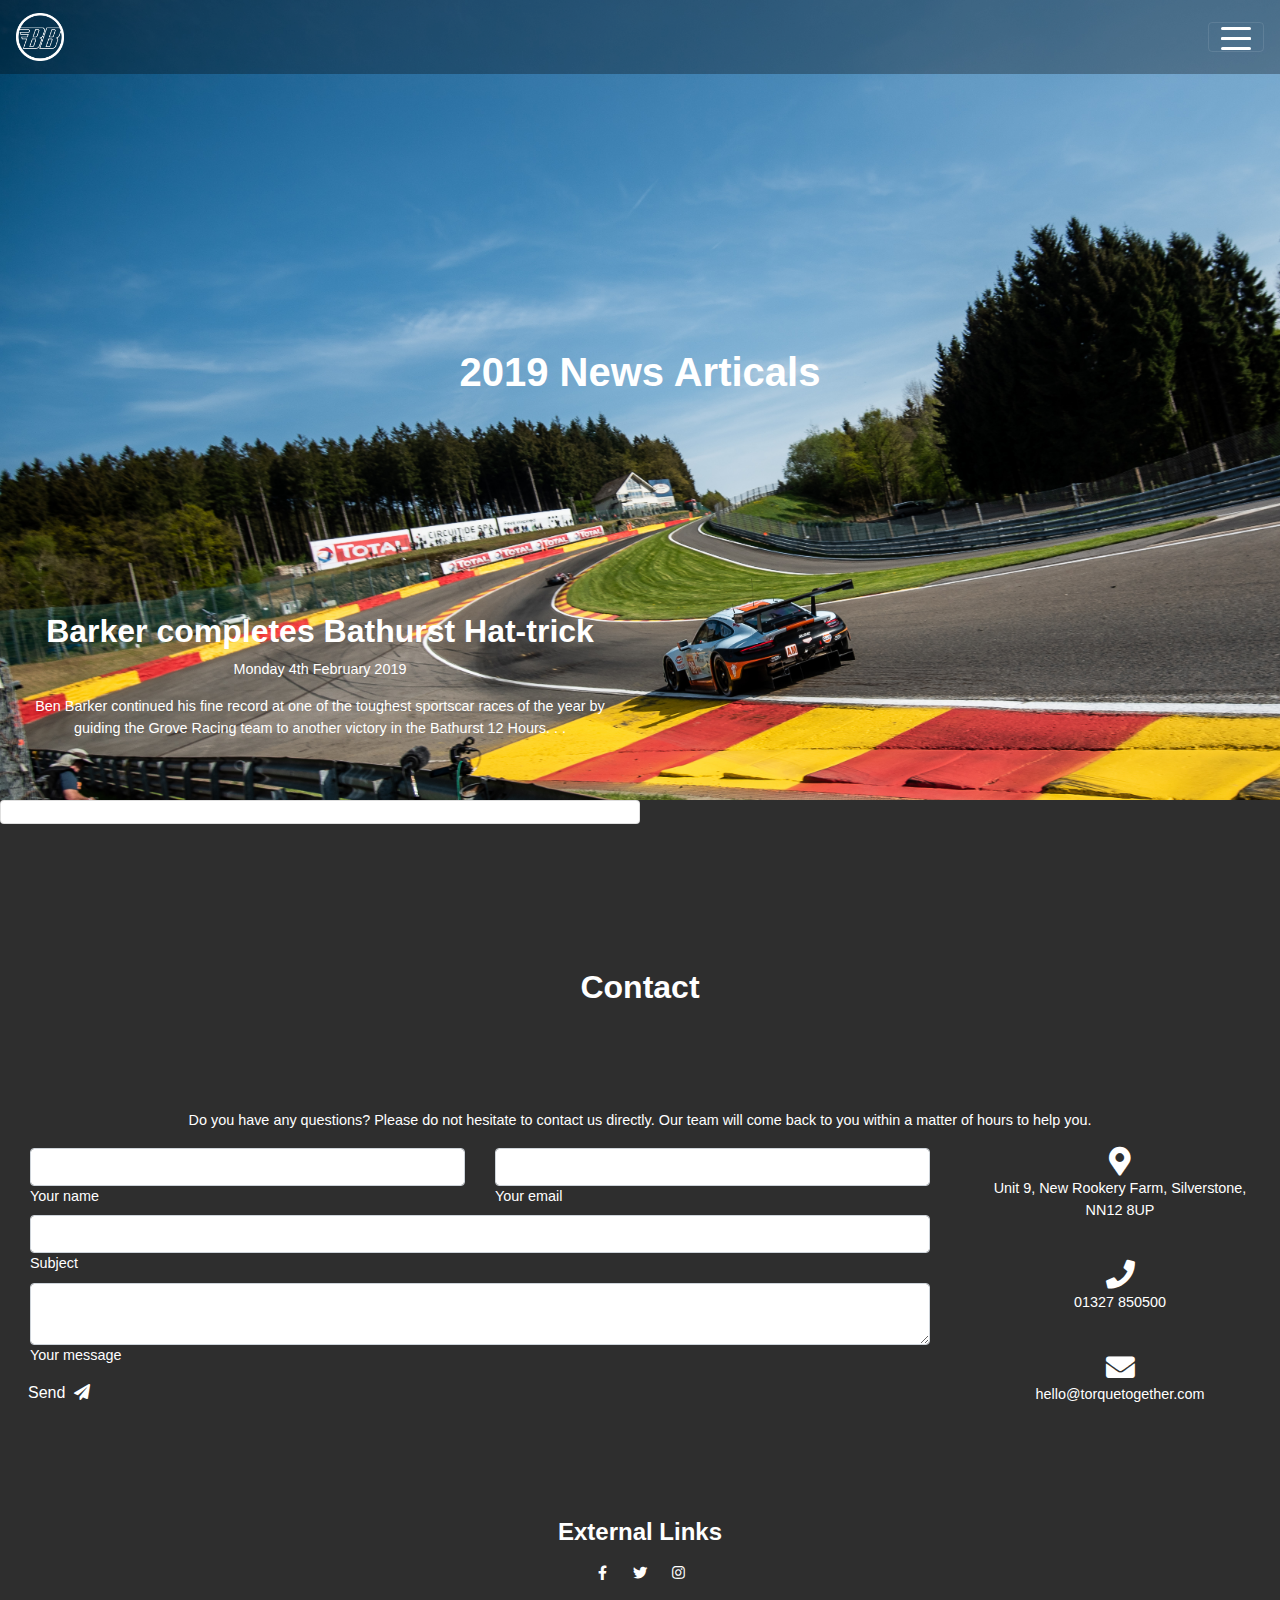
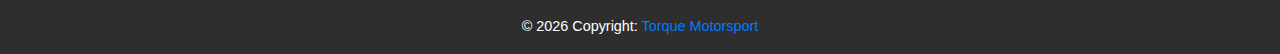
==== archive.html @ 18a16b04 "Added new video and achive and blog page" ====
<!DOCTYPE html>
<html lang="en">
<head>
    <meta charset="UTF-8">
    <meta name="viewport" content="width=device-width, initial-scale=1.0">
    <meta http-equiv="X-UA-Compatible" content="ie=edge">
    <meta name="description" content="">
	<meta name="author" content="">
    <link rel="icon" href="./assets/logo/favicon.ico">
    <title>Benjamin Barker | 2019 News Articals</title>
    <!-- Font Awesome -->
    <link rel="stylesheet" href="https://use.fontawesome.com/releases/v5.8.2/css/all.css">
    <!-- Bootstrap core CSS -->
    <link href="https://cdnjs.cloudflare.com/ajax/libs/twitter-bootstrap/4.3.1/css/bootstrap.min.css" rel="stylesheet">
    <!-- Material Design Bootstrap -->
    <link href="https://cdnjs.cloudflare.com/ajax/libs/mdbootstrap/4.8.5/css/mdb.min.css" rel="stylesheet">
    <!-- Adobe fonts -->
    <link rel="stylesheet" href="https://use.typekit.net/clp6lvd.css">
    <!-- Custom CSS -->
    <link rel="stylesheet" href="./assets/css/style.css">
    <!-- HTML5 shim and Respond.js IE8 support of HTML5 elements and media queries -->
    <!--[if lt IE 9]>
      <script src="https://oss.maxcdn.com/libs/html5shiv/3.7.0/html5shiv.js"></script>
      <script src="https://oss.maxcdn.com/libs/respond.js/1.4.2/respond.min.js"></script>
    <![endif]-->
</head>
<body>
    <!-- Header section -->
    <header>
        <!--Navbar-->
        <nav class="navbar fixed-top navbar-dark">
        
            <!-- Navbar brand -->
            <a class="navbar-brand" href="./index.html">
                <img src="./assets/logo/White Logo.png" alt="" class="nav-logo">
            </a>
        
            <!-- Collapse button -->
            <button class="navbar-toggler second-button" type="button" data-toggle="collapse" data-target="#navbarSupportedContent23"
            aria-controls="navbarSupportedContent23" aria-expanded="false" aria-label="Toggle navigation">
            <div class="animated-icon2"><span></span><span></span><span></span><span></span></div>
            </button>
        
            <!-- Collapsible content -->
            <div class="collapse navbar-collapse text-right" id="navbarSupportedContent23">
                <!-- Links -->
                <ul class="navbar-nav ml-auto">
                    <li class="nav-item">
                        <a class="nav-link" href="./index.html#news">News</a>
                    </li>
                    <li class="nav-item">
                        <a class="nav-link" href="./index.html#about">About</a>
                    </li>
                    <li class="nav-item">
                        <a class="nav-link" href="./index.html#social">Social</a>
                    </li>
                    <li class="nav-item">
                        <a class="nav-link" href="./index.html#partners">Partners</a>
                    </li>
                    <li class="nav-item">
                        <a class="nav-link" href="#contact">Contact</a>
                    </li>
                </ul>
                <!-- Links -->
            </div>
            <!-- Collapsible content -->
        </nav>
        <!--/.Navbar-->
    </header>
    <!--/.Header section -->

    <main>
        <!-- Archives Intro -->
        <section id="blogs">
            <div class="bg-container-articals">
                <div class="bg-artical-2019 parallax">
                    <div class="artical-head-row row rgba-black-light">
                        <div class="artical-head-cont mx-auto my-5">
                            <h1 class="header-font wow fadeInDown" data-wow-duration="2">2019 News Articals</h1>
                        </div>
                    </div>
                </div>
            </div>
        </section>
        <!-- /.Archives Intro -->
        
        <!-- Archives Gallary Section -->
        <section id="articals" class="pb-5 elegant-color">
            <div class="container-fluid">
                <!-- Grid row -->
                <div class="row">
                    <!-- Grid column -->
                    <div class="col-md-6">
                        <div class="card collection-card z-depth-1-half">
                            <div class="view zoom">
                                <img src="./assets/img/86(1).jpg" class="img-fluid" alt="">
                                <div class="stripe rgba-black-light">
                                    <a href="./bathurst-hat-trick.html" class="text-white">
                                        <h2 class="sub-head wow fadeInDown" data-wow-duration="2">Barker completes Bathurst Hat-trick</h2>
                                        <p id="date" class="wow fadeInDown" data-wow-duration="2">Monday 4th February 2019</p>
                                        <p id="excerpt" class="wow fadeInDown" data-wow-duration="2">
                                            Ben Barker continued his fine record at one of the toughest sportscar races of the year by guiding the Grove Racing team to another victory in the Bathurst 12 Hours. . .
                                        </p>
                                    </a>
                                </div>
                            </div>
                        </div>
                    </div>
                    <!-- ./Grid column -->
                </div>
                <!-- Grid row -->
            </div>
        </section>
        <!-- ./ Archives Gallary Section  -->

        <!-- Contact Section -->
        <section id="contact" class="my-5 pb-5 elegant-color">
            <div class="container-fluid">
                <div class="row">
                    <div class="col-12">
                        <div class="text-center my-5 pb-5">
                            <!--Section heading-->
                            <h2 class="header-font wow fadeInDown" data-wow-duration="2">Contact</h2>
                        </div>
                    </div>
                    <div class="col-12">
                        <!--Section description-->
                        <p class="text-center wow fadeInDown" data-wow-duration="2">Do you have any questions? Please do not hesitate to contact us directly. Our team will come back to you within a matter of hours to help you.</p>
                    </div>
                </div>
                <div class="row">
                    <!--Grid column-->
                    <div class="col-md-9 mb-md-0 mb-5">
                        <form id="contact-form" name="contact-form" action="mail.php" method="POST">
                            <!--Grid row-->
                            <div class="row">
                                <!--Grid column-->
                                <div class="col-md-6">
                                    <div class="md-form mb-0">
                                        <input type="text" id="name" name="name" class="form-control">
                                        <label for="name" class="">Your name</label>
                                    </div>
                                </div>
                                <!--Grid column-->
            
                                <!--Grid column-->
                                <div class="col-md-6">
                                    <div class="md-form mb-0">
                                        <input type="text" id="email" name="email" class="form-control">
                                        <label for="email" class="">Your email</label>
                                    </div>
                                </div>
                                <!--Grid column-->
            
                            </div>
                            <!--Grid row-->
            
                            <!--Grid row-->
                            <div class="row">
                                <div class="col-md-12">
                                    <div class="md-form mb-0">
                                        <input type="text" id="subject" name="subject" class="form-control">
                                        <label for="subject" class="">Subject</label>
                                    </div>
                                </div>
                            </div>
                            <!--Grid row-->
            
                            <!--Grid row-->
                            <div class="row">
            
                                <!--Grid column-->
                                <div class="col-md-12">
            
                                    <div class="md-form">
                                        <textarea type="text" id="message" name="message" rows="2" class="form-control md-textarea"></textarea>
                                        <label for="message">Your message</label>
                                    </div>
            
                                </div>
                            </div>
                            <!--Grid row-->
            
                        </form>
            
                        <div class="text-center text-md-left">
                            <a class="btn" onclick="document.getElementById('contact-form').submit();">Send&nbsp;&nbsp;<i class="fas fa-paper-plane"></i></a>
                        </div>
                        <div class="status"></div>
                    </div>
                    <!--Grid column-->
            
                    <!--Grid column-->
                    <div class="col-md-3 text-center">
                        <ul class="list-unstyled mb-0">
                            <li><i class="fas fa-map-marker-alt fa-2x"></i>
                                <p>Unit 9, New Rookery Farm, Silverstone, NN12 8UP</p>
                            </li>
            
                            <li><i class="fas fa-phone mt-4 fa-2x"></i>
                                <p>01327 850500</p>
                            </li>
            
                            <li><i class="fas fa-envelope mt-4 fa-2x"></i>
                                <p>hello@torquetogether.com</p>
                            </li>
                        </ul>
                    </div>
                    <!--Grid column-->
            
                </div>
            </div>    
        </section>
        <!-- /.Contact Section -->

    </main>

    <!-- Footer Section -->
    <!-- Footer -->
    <footer class="page-footer elegant-color">
        <!-- Footer Links -->
        <div class="container-fluid text-center text-md-center">
        
            <!-- Grid column -->
            <div class="col-12 mb-0 mb-3">
            
                <!-- Links -->
                <h4 class="sub-head">External Links</h4>
        
                <ul class="list-unstyled">
                    <li>
                        <a href="" target="_blank"></a>
                    </li>
                    <li>
                        <a href="" target="_blank"></a>
                    </li>
                </ul>
            </div>
            <!-- Grid column -->
        
        </div>
        <!-- Footer Links -->
        <!-- Social buttons -->
        <ul class="list-unstyled list-inline text-center">
            <li class="list-inline-item">
                <a class="btn-floating btn-fb mx-1" href="" target="_blank">
                    <i class="fab fa-facebook-f fa-fw social-icon"> </i>
                </a>
            </li>
            <li class="list-inline-item">
                <a class="btn-floating btn-tw mx-1" href="" target="_blank">
                    <i class="fab fa-twitter fa-fw social-icon"> </i>
                </a>
            </li>
            <li class="list-inline-item">
                <a class="btn-floating btn-insta mx-1" href="" target="_blank">
                    <i class="fab fa-instagram fa-fw social-icon"> </i>
                </a>
            </li>
        </ul>
        <!-- Social buttons -->
        <!-- Copyright -->
        <div class="footer-copyright text-center py-3">© <span id="year"></span> Copyright:
            <a href="http://www.torquetogether.com" target="_blank">Torque Motorsport</a>
        </div>
    </footer>
    <!-- /.Footer Section -->

    <!-- JQuery -->
    <script type="text/javascript" src="https://cdnjs.cloudflare.com/ajax/libs/jquery/3.4.1/jquery.min.js"></script>
    <!-- Bootstrap tooltips -->
    <script type="text/javascript" src="https://cdnjs.cloudflare.com/ajax/libs/popper.js/1.14.4/umd/popper.min.js"></script>
    <!-- Bootstrap core JavaScript -->
    <script type="text/javascript" src="https://cdnjs.cloudflare.com/ajax/libs/twitter-bootstrap/4.3.1/js/bootstrap.min.js"></script>
    <!-- MDB core JavaScript -->
    <script type="text/javascript" src="https://cdnjs.cloudflare.com/ajax/libs/mdbootstrap/4.8.5/js/mdb.min.js"></script>
    <!-- Insta widget -->
    <script src="https://apps.elfsight.com/p/platform.js" defer></script>
    <!-- Custom jQuery -->
    <script src="./assets/js/script.js"></script>
    <script>
        new WOW().init();
    </script>
</body>
</html>
---- assets/css/style.css ----
/* Basic Styles */
body {
    background: #2e2e2e;
    font-family: objektiv-mk1, sans-serif;
    font-style: normal;
    font-weight: 200;
    font-size:0.9rem;
    color:white;
}
main{
    height:100%;
}
.row {
    margin:0;
}
.col-lg-4 {
    padding:0;
}
.container-fluid {
    padding:0;
}
.parallax { 
    height:100%;
    background-attachment: fixed;
    background-position: center;
    background-repeat: no-repeat;
    background-size: cover;
}
.max-img{
    width:100%;
    height:100%;
}

.header-font{
    font-family: acumin-pro, sans-serif;
    font-weight: 700;
    font-style: normal;
}

.sub-head {
    font-family: objektiv-mk1, sans-serif;
    font-weight: 700;
    font-style: normal;
}

.sub-font {
    font-family: acumin-pro-wide, sans-serif;
    font-weight: 400;
    font-style: normal;
    font-size:0.9rem;
}
hr {
    background-color: white;
}
.par-view {
    height:100vh;
}
/* Parallax */
.parallax {
    position: relative;
    background-position: center;
    background-repeat: no-repeat;
    background-size: cover; 
}
.par1 {
    background-image: url('../img/M19_0389_fine.jpg');
}
.par2 {
    background-image: url('../img/86(4).jpg');
}
/* Nav Icon */
.animated-icon2{
width: 30px;
height: 20px;
position: relative;
margin: 0px;
-webkit-transform: rotate(0deg);
-moz-transform: rotate(0deg);
-o-transform: rotate(0deg);
transform: rotate(0deg);
-webkit-transition: .5s ease-in-out;
-moz-transition: .5s ease-in-out;
-o-transition: .5s ease-in-out;
transition: .5s ease-in-out;
cursor: pointer;
}
.animated-icon2 span{
display: block;
position: absolute;
height: 3px;
width: 100%;
border-radius: 9px;
opacity: 1;
left: 0;
-webkit-transform: rotate(0deg);
-moz-transform: rotate(0deg);
-o-transform: rotate(0deg);
transform: rotate(0deg);
-webkit-transition: .25s ease-in-out;
-moz-transition: .25s ease-in-out;
-o-transition: .25s ease-in-out;
transition: .25s ease-in-out;
}
.animated-icon2 span {
background:white;
}
.animated-icon2 span:nth-child(1) {
top: 0px;
}
.animated-icon2 span:nth-child(2), .animated-icon2 span:nth-child(3) {
top: 10px;
}
.animated-icon2 span:nth-child(4) {
top: 20px;
}
.animated-icon2.open span:nth-child(1) {
top: 11px;
width: 0%;
left: 50%;
}
.animated-icon2.open span:nth-child(2) {
-webkit-transform: rotate(45deg);
-moz-transform: rotate(45deg);
-o-transform: rotate(45deg);
transform: rotate(45deg);
}
.animated-icon2.open span:nth-child(3) {
-webkit-transform: rotate(-45deg);
-moz-transform: rotate(-45deg);
-o-transform: rotate(-45deg);
transform: rotate(-45deg);
}
.animated-icon2.open span:nth-child(4) {
top: 11px;
width: 0%;
left: 50%;
}

/* Navigation */
.navbar {
    background-color: rgba(0, 0, 0, 0.3);
    transition: all 0.2s ease-in; 
}

.navbar.grow {
    background-color:rgba(0,0,0,0.6);
    transition: all 0.2s ease-in; 
}
.nav-logo.grow {
    width:5rem;
    height:5rem;
    transition: all 0.2s ease-in; 
}
.nav-logo {
    width:3rem;
    height:3rem;
    transition: all 0.2s ease-in; 
}
.animated-icon2 span:hover {
    background: red;
}

.navbar-nav .nav-item .nav-link:hover {
    color:red !important;
}

/* Introduction */
.bg-container-intro {
    height:750px;
}
.bg-intro, .bg-blogs {
    height: 100%;
    background-position: center;
    background-repeat: no-repeat;
    background-size: cover;
}

.bg-intro {
    background-image: url("../img/86.jpg");
    background-position-x: -16rem;
}
.intro-text {
    position: absolute;
    top: -24%;
    left: 0;
    bottom: 0;
    right: 0;
    height: 100px;
    width: 300px;
    margin: auto;
}
.intro-text h1{
    font-size: 3.2rem;
}
.intro-text p {
    font-size: 1.2rem;
}
.video {
    width:100%;
    height:100%;
}

.video-overlay {
    position: relative;
    width: 100%;
    margin: 0 auto;
    display: flex; 
    align-items: center; 
    justify-content: center; 
    text-align: center; 
}  
.video-overlay video {
    width: 100%;
    display: block;
}

.video-overlay:before {
    content: '';
    position: absolute;
    background: rgba(0, 0, 0, 0.1);
    top: 0;
    right: 0;
    bottom: 0;
    left: 0;
}

.logo-overlay {
    position: absolute;
    opacity: 0.1;
    margin: auto;
    top: 0; left: 0; bottom: 0; right: 0;
    width: 100%;
    height: 100%;
}

/* About */
#about h2.header-font{
    font-size: 1.8rem;
}
#about h4.sub-head{
    font-size: 1.1rem;
}
#about-img img, #img-backing img{
    border-radius: 50%;
}
.img-depth {
    -webkit-box-shadow: 0 27px 24px 0 rgba(240, 5, 5,.2),0 20px 50px 0 rgba(0,0,0,.22)!important;
    box-shadow: 0 27px 24px 0 rgba(240, 5, 5, 0.2),0 20px 50px 0 rgba(0,0,0,.22)!important;
}
.section-view {
    position: relative;
    overflow: hidden;
    cursor: default;
    height:80rem;
}

.background-img {
    position: absolute;
    width:100%;
    height:100%;
    opacity:0.1;

}
#about .col-sm-6.col-lg-3.offset-lg-1 {
    padding-bottom:4rem;
}

/* News */
#news .col-lg-6{
    padding: 0;
}

#news .img-fluid #news-articals .img-fluid{
    width:100%;
    height: 100%;
}

.stripe {
    position: absolute;
    bottom: 3rem;
    width: 100%;
    text-align: center;
    padding: 1.2rem;
}
.outline-red {
    border: 2px solid red;
    background-color: transparent;
    color: white;
}
.outline-red:hover {
    color:red;
}
.view {
    height:100%
}
#news .card.collection-card, #news-articals .card.collection-card{
    height:auto;
}

/* Partners */
#partners .col-sm-6{
    padding:0;
}
#partners .carousel-inner{
    height: 540px;
}
.partner-dimentions {
    width:100%;
    height: 100%;
    padding:2rem;
}

/* contact */
.md-form input[type=text]:focus:not([readonly])+label, .md-form textarea.md-textarea:focus:not([readonly])+label{
    color:red;
}
.md-form input[type=text]:focus:not([readonly]),.md-form textarea.md-textarea:focus:not([readonly]) {
    box-shadow: 0 1px 0 0 red;
    border-bottom:1px solid red;
}

/* footer */
.social-icon {
    transition: all 0.5s ease-in;
    color:white;
}
.social-icon:hover {
    transition: all 0.5s ease-in;
    color:red;
}

/* Blogs Page */
#blogs {
    height:50rem;
}
.bg-container-blogs {
    height:100%;
}
.bg-blogs {
    background-image: url("../img/86(4).jpg");
}
.news-head {
    line-height: 38rem;
}

#news-articals .col-md-6, #news-articals .col-md-4{
    padding:0;
    margin:0;
}
#blogs .bg-blogs .row{
    height:100%;
}
#news-articals .img-fluid{
    width:100%;
}
/* News artical */
.bg-artical1 {
    background-image: url("../img/86(1).jpg");
    height: 100%;
    background-repeat: no-repeat;
    background-position: center;
    background-size: cover;
}
.bg-container-articals {
    height:100%;
}
.artical-head-row{
    height: 100%;
}
.artical-head-cont {
    height: 100%;
    padding: 300px 0;
}
/* Archive */
/* gallary */

#articals .col-md-6{
    padding:0px;
}

.bg-artical-2019 {
    background-image: url("../img/86(2).jpg");
    background-position: center;
    background-repeat: no-repeat;
    background-size: cover;
}
@media (max-width: 400px) {
    .btn.filter {
    padding-left: 1.1rem;
    padding-right: 1.1rem;
    }
}
/* Media */
@media (min-width:576px) and (max-width:767px) {
    #partners .carousel-inner{
        height: 175px;
    }
}
@media (min-width:768px) and (max-width:991px) {
    #partners .carousel-inner{
        height: 300px;
    }
    .section-view {
        height: 48rem;
    }
}

@media (min-width:992px) and (max-width:1023px) {
    #partners .carousel-inner{
        height: 250px;
    }
    .section-view {
        height: 44rem;
    }
}

@media (min-width:1024px) and (max-width:1439px) {
    #partners .carousel-inner{
        height: 240px;
    }
    .section-view {
        height: 44rem;
    }
}

@media (min-width:1440px) {
    #partners .carousel-inner{
        height: 300px;
    }
    #about-text {
        padding-top: 5rem;
    }
    .section-view {
        height: 44rem;
    }
}

@media (min-width:1440px) and (max-width:1919px) {
    
}

@media (min-width:1920px) and (max-width:2559px) {
    #partners .carousel-inner{
        height: 380px;
    }
    .section-view {
        height: 55rem;
    }
}
@media (min-width:2560px) {
    #partners .carousel-inner{
        height: 450px;
    }
    .section-view {
        height: 60rem;
    }
}
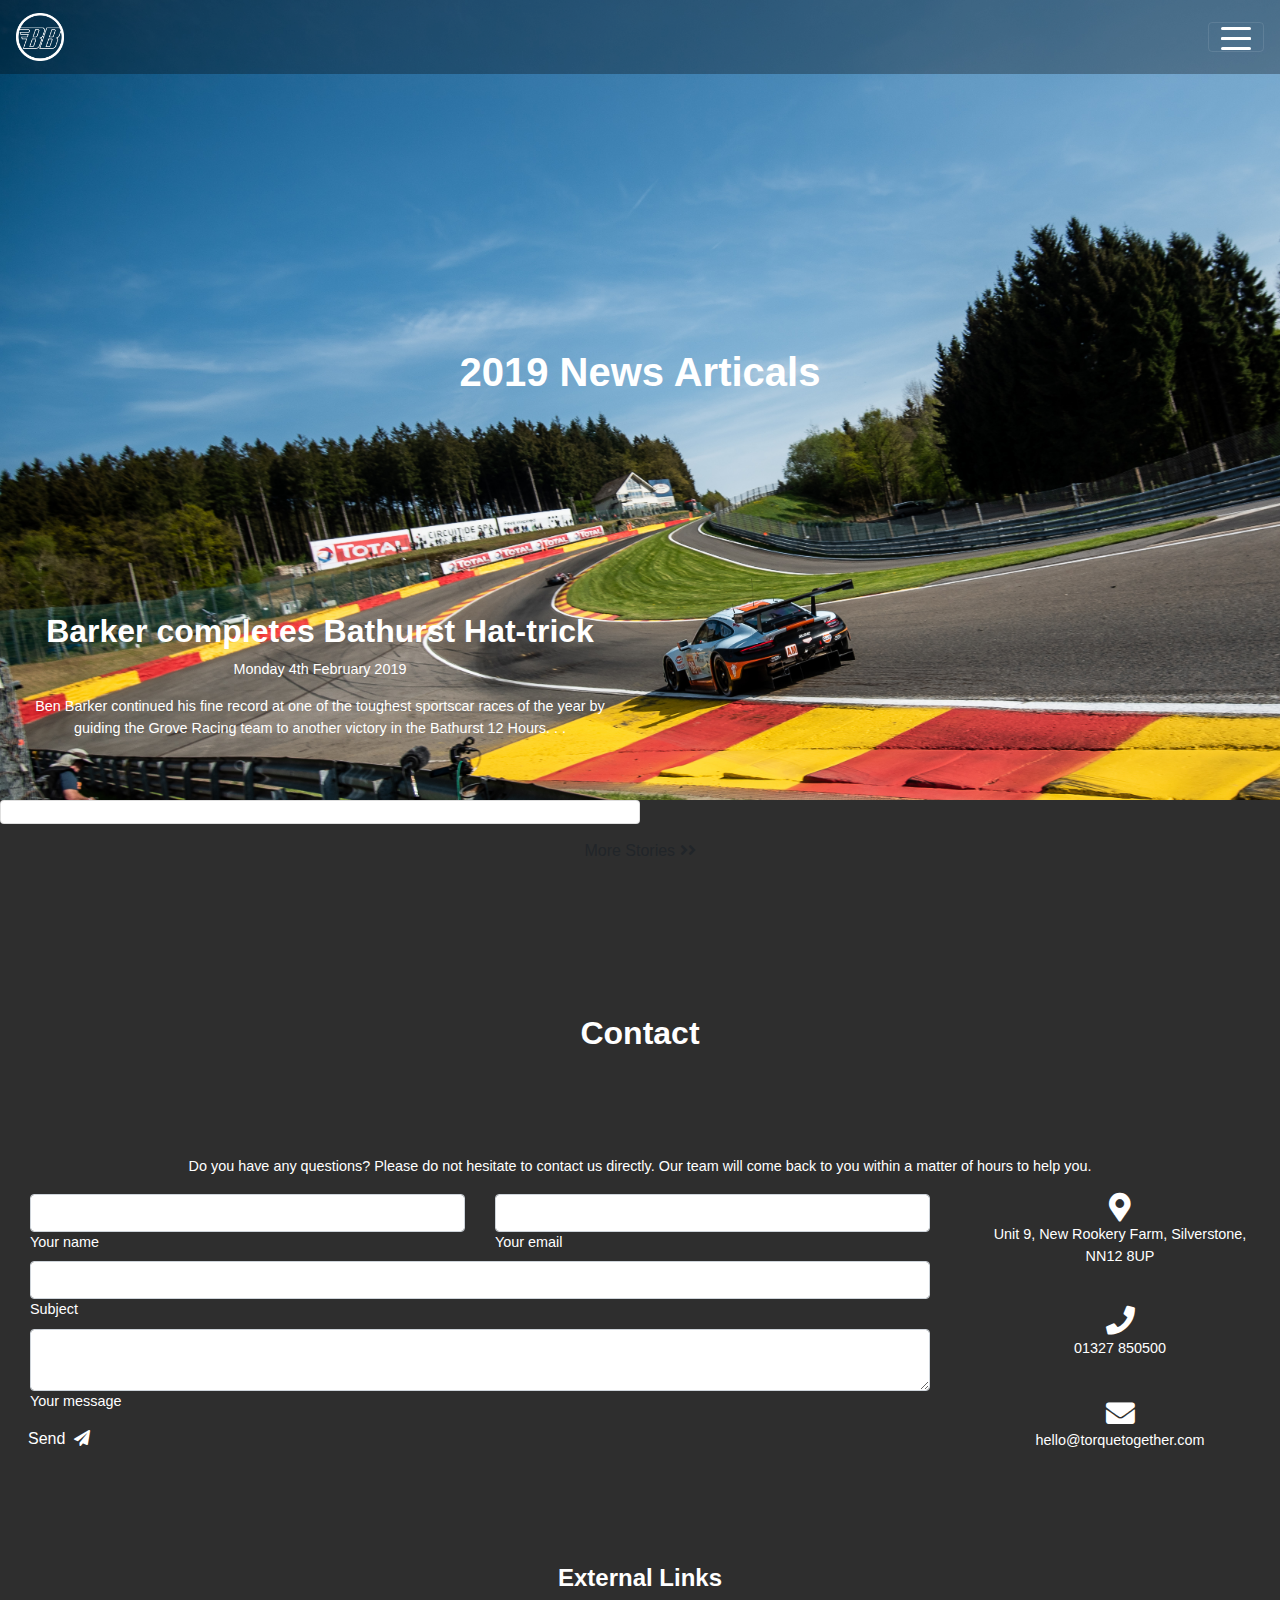
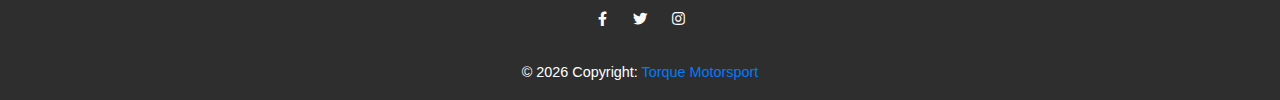
==== commit 82555f4b: "Added scrollspy to the navigation and fifnished styling the achrive and blog pages." ====
--- a/archive.html
+++ b/archive.html
@@ -28,7 +28,7 @@
     <!-- Header section -->
     <header>
         <!--Navbar-->
-        <nav class="navbar fixed-top navbar-dark">
+        <nav class="navbar fixed-top navbar-dark" id="navbar">
         
             <!-- Navbar brand -->
             <a class="navbar-brand" href="./index.html">
@@ -36,13 +36,13 @@
             </a>
         
             <!-- Collapse button -->
-            <button class="navbar-toggler second-button" type="button" data-toggle="collapse" data-target="#navbarSupportedContent23"
-            aria-controls="navbarSupportedContent23" aria-expanded="false" aria-label="Toggle navigation">
+            <button class="navbar-toggler second-button" type="button" data-toggle="collapse" data-target="#navbar-main"
+            aria-controls="navbar-main" aria-expanded="false" aria-label="Toggle navigation">
             <div class="animated-icon2"><span></span><span></span><span></span><span></span></div>
             </button>
         
             <!-- Collapsible content -->
-            <div class="collapse navbar-collapse text-right" id="navbarSupportedContent23">
+            <div class="collapse navbar-collapse text-right" id="navbar-main">
                 <!-- Links -->
                 <ul class="navbar-nav ml-auto">
                     <li class="nav-item">
@@ -58,7 +58,7 @@
                         <a class="nav-link" href="./index.html#partners">Partners</a>
                     </li>
                     <li class="nav-item">
-                        <a class="nav-link" href="#contact">Contact</a>
+                        <a class="nav-link" href="./index.html#contact">Contact</a>
                     </li>
                 </ul>
                 <!-- Links -->
@@ -107,6 +107,7 @@
                         </div>
                     </div>
                     <!-- ./Grid column -->
+                    <a href="./blog.html" class="text-center btn btn-block mt-2">More Stories <i class="fas fa-angle-right"></i><i class="fas fa-angle-right"></i></a>
                 </div>
                 <!-- Grid row -->
             </div>
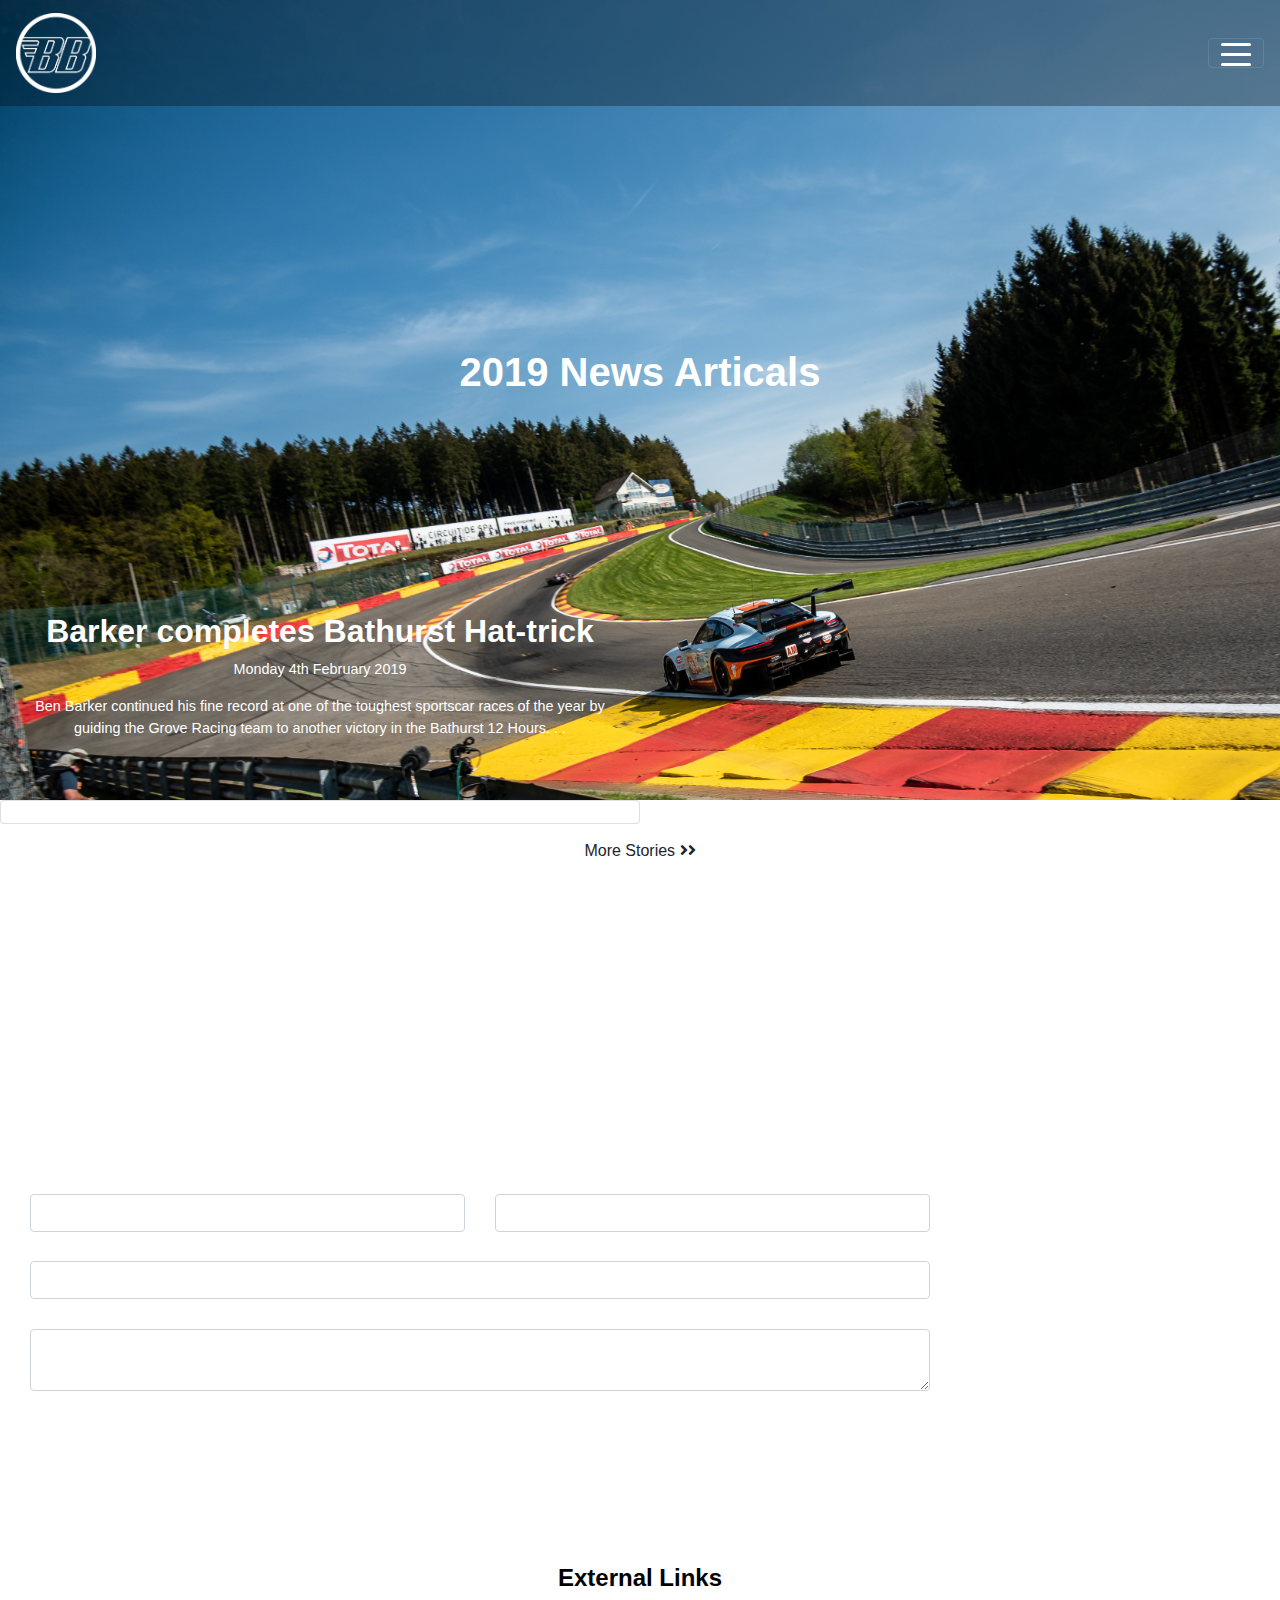
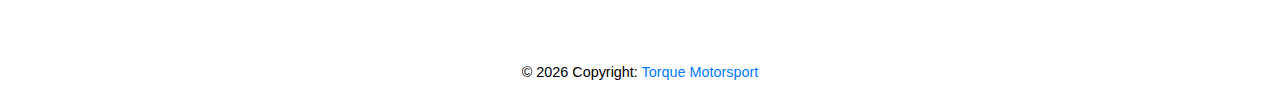
==== commit a4cadff5: "Added bacKground to contact form and added slated div to news page" ====
--- a/archive.html
+++ b/archive.html
@@ -218,7 +218,7 @@
 
     <!-- Footer Section -->
     <!-- Footer -->
-    <footer class="page-footer elegant-color">
+    <footer class="page-footer">
         <!-- Footer Links -->
         <div class="container-fluid text-center text-md-center">
         
@@ -245,24 +245,24 @@
         <ul class="list-unstyled list-inline text-center">
             <li class="list-inline-item">
                 <a class="btn-floating btn-fb mx-1" href="" target="_blank">
-                    <i class="fab fa-facebook-f fa-fw social-icon"> </i>
+                    <i class="fab fa-facebook-f fa-fw social-icon black-text"> </i>
                 </a>
             </li>
             <li class="list-inline-item">
                 <a class="btn-floating btn-tw mx-1" href="" target="_blank">
-                    <i class="fab fa-twitter fa-fw social-icon"> </i>
+                    <i class="fab fa-twitter fa-fw social-icon black-text"> </i>
                 </a>
             </li>
             <li class="list-inline-item">
                 <a class="btn-floating btn-insta mx-1" href="" target="_blank">
-                    <i class="fab fa-instagram fa-fw social-icon"> </i>
+                    <i class="fab fa-instagram fa-fw social-icon black-text"> </i>
                 </a>
             </li>
         </ul>
         <!-- Social buttons -->
         <!-- Copyright -->
-        <div class="footer-copyright text-center py-3">© <span id="year"></span> Copyright:
-            <a href="http://www.torquetogether.com" target="_blank">Torque Motorsport</a>
+        <div class="text-center py-3 black-text">© <span id="year"></span> Copyright:
+            <a class="black-text" href="http://www.torquetogether.com" target="_blank">Torque Motorsport</a>
         </div>
     </footer>
     <!-- /.Footer Section -->
@@ -279,6 +279,8 @@
     <script src="https://apps.elfsight.com/p/platform.js" defer></script>
     <!-- Custom jQuery -->
     <script src="./assets/js/script.js"></script>
+    <!-- Vanilla -->
+    <script src="./assets/js/javascript.js"></script>
     <script>
         new WOW().init();
     </script>
--- a/assets/css/style.css
+++ b/assets/css/style.css
@@ -1,12 +1,12 @@
 
 /* Basic Styles */
 body {
-    background: #2e2e2e;
     font-family: objektiv-mk1, sans-serif;
     font-style: normal;
     font-weight: 200;
     font-size:0.9rem;
     color:white;
+    background-color:white;
 }
 main{
     height:100%;
@@ -20,13 +20,7 @@
 .container-fluid {
     padding:0;
 }
-.parallax { 
-    height:100%;
-    background-attachment: fixed;
-    background-position: center;
-    background-repeat: no-repeat;
-    background-size: cover;
-}
+
 .max-img{
     width:100%;
     height:100%;
@@ -53,21 +47,94 @@
 hr {
     background-color: white;
 }
+
+/* Slanted */
+.slantedA{
+    position: relative;
+    width: 100%;
+    height: auto;
+    box-sizing: border-box;
+    background-color: #2E2E2E;
+    color: white;
+    margin-bottom: 5rem;
+}
+
+.slantedA:after{
+    position: absolute;
+    width: 100%;
+    height: 100%;
+    content: '';
+    background: inherit;
+    z-index: -1;
+    top: 0;
+    right: 0;
+    bottom: 0;
+    left: 0;
+    transform-origin: top left;
+    transform: skewY(4deg);
+}
+
+.slantedB{
+    position: relative;
+    width: 100%;
+    height: auto;
+    background-color: white;
+    box-sizing: border-box;
+    padding: 30px;
+    color: black;
+}
+
+.slantedB:after{
+    position: absolute;
+    width: 100%;
+    height: 100%;
+    content: '';
+    background: inherit;
+    z-index: -1;
+    top: 0;
+    right: 0;
+    bottom: 0;
+    left: 0;
+    transform-origin: bottom;
+    transform: skewY(4deg);
+}
+
+.slantedC{
+    position: relative;
+    width: 100%;
+    height: auto;
+    background-color: white;
+    box-sizing: border-box;
+    padding: 30px;
+    color: white;
+    transform: skewY(4deg);
+}
+.correctionC {
+    transform: skewY(-4deg);
+    margin-bottom: 5rem;
+}
+/* Parallax */
+.parallax { 
+    height:100%;
+    background-attachment: fixed;
+    background-position: center;
+    background-repeat: no-repeat;
+    background-size: cover;
+}
 .par-view {
     height:100vh;
 }
-/* Parallax */
-.parallax {
-    position: relative;
-    background-position: center;
-    background-repeat: no-repeat;
-    background-size: cover; 
-}
 .par1 {
     background-image: url('../img/M19_0389_fine.jpg');
 }
 .par2 {
     background-image: url('../img/86(4).jpg');
+}
+.par3 {
+    background-image: url('../img/M18_4002_fine.png');
+}
+.par4 {
+    background-image: url('../img/M18_0385_fine.png');
 }
 /* Nav Icon */
 .animated-icon2{
@@ -148,13 +215,13 @@
     transition: all 0.2s ease-in; 
 }
 .nav-logo.grow {
+    width:6rem;
+    height:6rem;
+    transition: all 0.2s ease-in; 
+}
+.nav-logo {
     width:5rem;
     height:5rem;
-    transition: all 0.2s ease-in; 
-}
-.nav-logo {
-    width:3rem;
-    height:3rem;
     transition: all 0.2s ease-in; 
 }
 .animated-icon2 span:hover {
@@ -235,40 +302,33 @@
 }
 
 /* About */
+#about #about-text{
+    order:2;
+    text-align: center;
+}
+#about .par-view {
+    height:90rem;
+}
 #about h2.header-font{
     font-size: 1.8rem;
 }
 #about h4.sub-head{
     font-size: 1.1rem;
-}
-#about-img img, #img-backing img{
-    border-radius: 50%;
 }
 .img-depth {
     -webkit-box-shadow: 0 27px 24px 0 rgba(240, 5, 5,.2),0 20px 50px 0 rgba(0,0,0,.22)!important;
     box-shadow: 0 27px 24px 0 rgba(240, 5, 5, 0.2),0 20px 50px 0 rgba(0,0,0,.22)!important;
 }
-.section-view {
-    position: relative;
-    overflow: hidden;
-    cursor: default;
-    height:80rem;
-}
-
-.background-img {
-    position: absolute;
-    width:100%;
-    height:100%;
-    opacity:0.1;
-
-}
 #about .col-sm-6.col-lg-3.offset-lg-1 {
     padding-bottom:4rem;
 }
+#about .correctionC{
+    margin:0;
+}
 
 /* News */
 #news .col-lg-6{
-    padding: 0;
+    padding: 2rem;
 }
 
 #news .img-fluid #news-articals .img-fluid{
@@ -299,15 +359,17 @@
 }
 
 /* Partners */
+#partners .header-font {
+    color:black;
+}
 #partners .col-sm-6{
     padding:0;
 }
-#partners .carousel-inner{
+#partners {
     height: 540px;
 }
 .partner-dimentions {
-    width:100%;
-    height: 100%;
+    width:70%;
     padding:2rem;
 }
 
@@ -329,7 +391,9 @@
     transition: all 0.5s ease-in;
     color:red;
 }
-
+footer.page-footer {
+    color:black;
+}
 /* Blogs Page */
 #blogs {
     height:50rem;
@@ -371,6 +435,12 @@
 .artical-head-cont {
     height: 100%;
     padding: 300px 0;
+}
+.title-img {
+    width: 30px;
+}
+#artical h1.header-font {
+    font-size:1.5rem;
 }
 /* Archive */
 /* gallary */
@@ -393,39 +463,76 @@
 }
 /* Media */
 @media (min-width:576px) and (max-width:767px) {
-    #partners .carousel-inner{
+    #partners {
         height: 175px;
     }
 }
+@media (min-width:768px) {
+    .title-img {
+        width: 70px;
+    }
+    #artical h1.header-font {
+        font-size:2rem;
+    }
+}
 @media (min-width:768px) and (max-width:991px) {
-    #partners .carousel-inner{
+    #partners {
         height: 300px;
     }
     .section-view {
         height: 48rem;
     }
+    #about #about-text{
+        order:0;
+        text-align: right;
+    }
+    #about .par-view {
+        height:55rem;
+    }
 }
 
 @media (min-width:992px) and (max-width:1023px) {
-    #partners .carousel-inner{
+    #partners {
         height: 250px;
     }
     .section-view {
         height: 44rem;
     }
-}
+    #about #about-text{
+        order:0;
+        text-align: right;
+    }
+    #about .par-view {
+        height:55rem;
+    }
+}
+@media (min-width:1024px) {
+    .title-img {
+        width: 100px;
+    }
+    #artical h1.header-font {
+        font-size:2.5rem;
+    }
+} 
 
 @media (min-width:1024px) and (max-width:1439px) {
-    #partners .carousel-inner{
+    #partners {
         height: 240px;
     }
     .section-view {
         height: 44rem;
     }
+    #about #about-text{
+        order:0;
+        text-align: right;
+    }
+    #about .par-view {
+        height:55rem;
+    }
 }
 
 @media (min-width:1440px) {
-    #partners .carousel-inner{
+    #partners {
         height: 300px;
     }
     #about-text {
@@ -434,25 +541,48 @@
     .section-view {
         height: 44rem;
     }
+    .title-img {
+        width: 150px;
+    }
+    #artical h1.header-font {
+        font-size:3rem;
+    }
 }
 
 @media (min-width:1440px) and (max-width:1919px) {
-    
+    #about #about-text{
+        order:0;
+        text-align: right;
+    }
+    #about .par-view {
+        height:55rem;
+    }
 }
 
 @media (min-width:1920px) and (max-width:2559px) {
-    #partners .carousel-inner{
+    #partners {
         height: 380px;
     }
-    .section-view {
-        height: 55rem;
+    #about #about-text{
+        order:0;
+        text-align: right;
+    }
+    #about .par-view {
+        height:55rem;
     }
 }
 @media (min-width:2560px) {
-    #partners .carousel-inner{
+    #partners {
         height: 450px;
     }
     .section-view {
         height: 60rem;
     }
+    #about #about-text{
+        order:0;
+        text-align: right;
+    }
+    #about .par-view {
+        height:55rem;
+    }
 }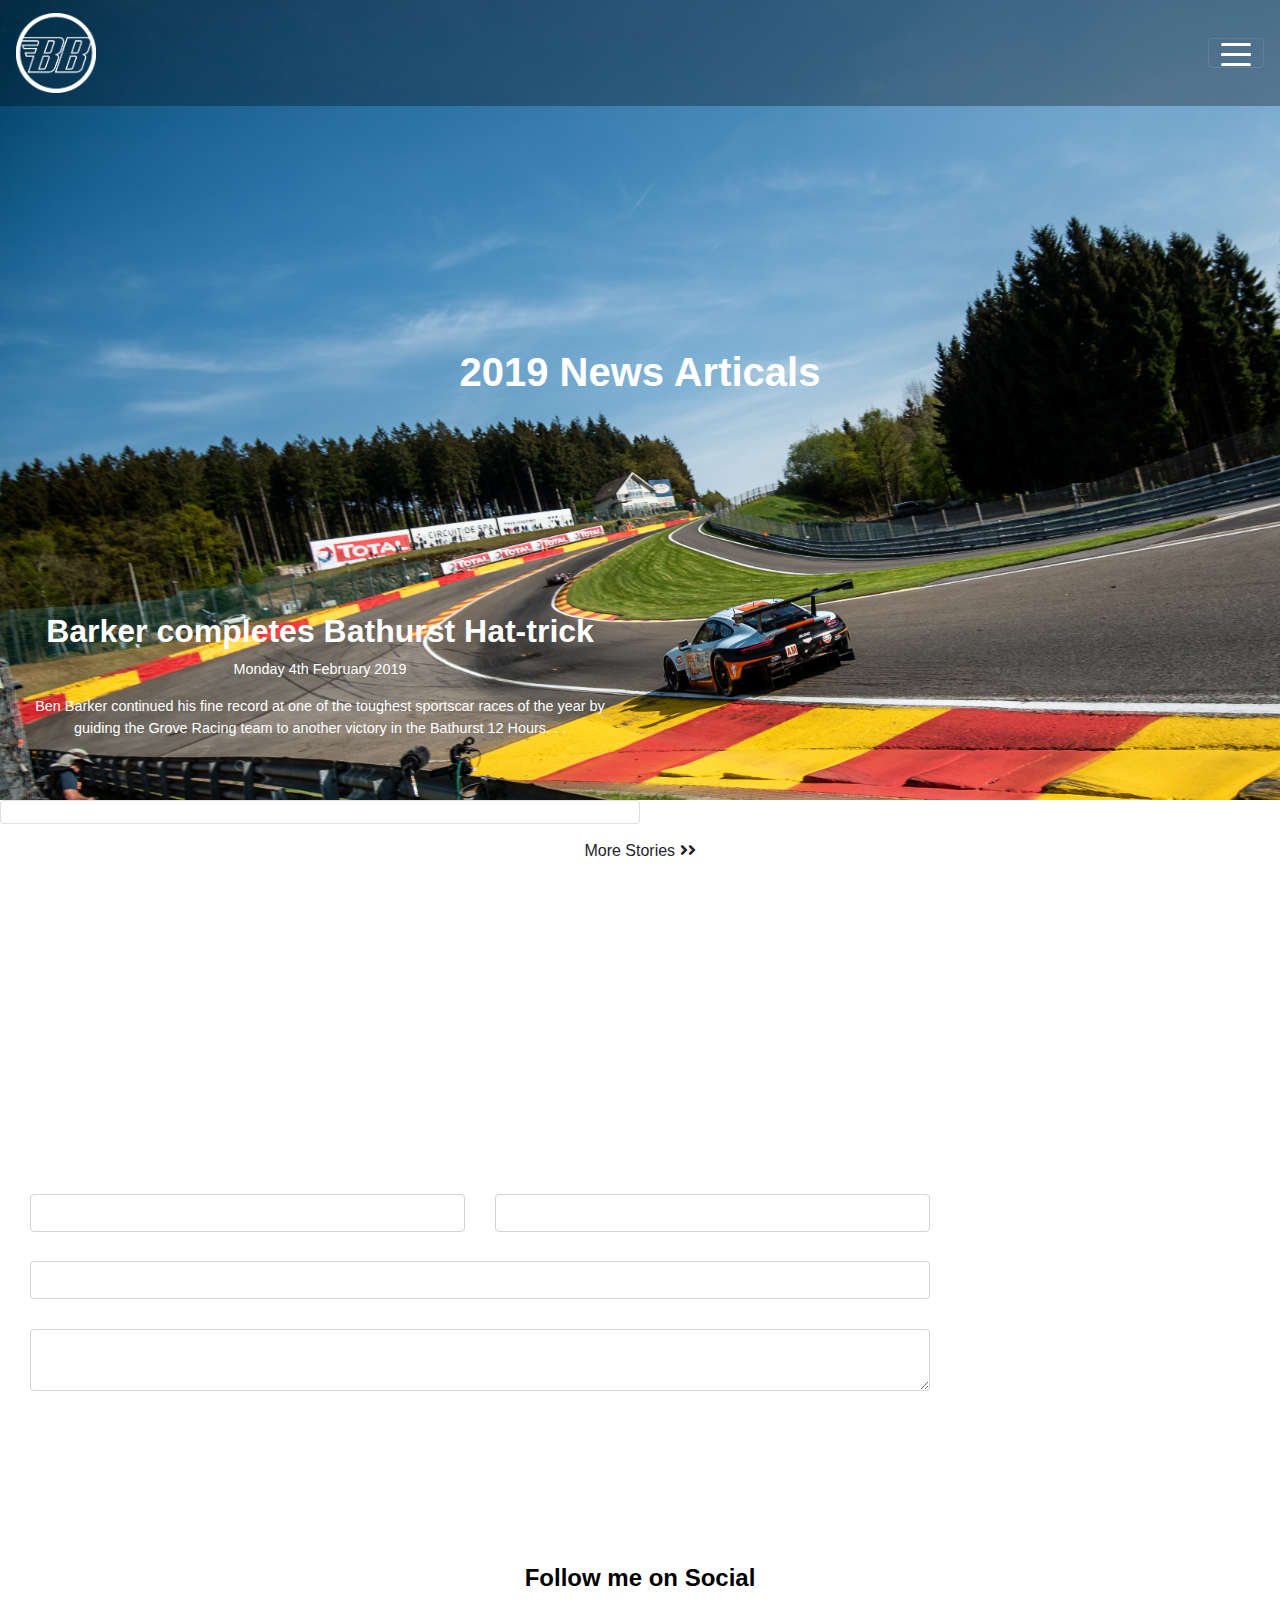
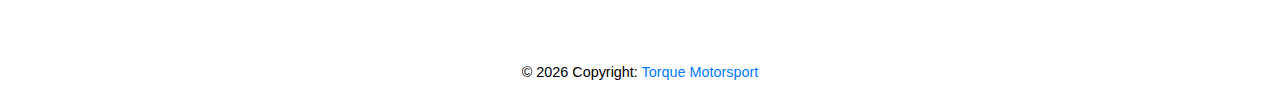
==== commit ae2b38e0: "Final styles added to the nav and lightbox to the image gallery" ====
--- a/archive.html
+++ b/archive.html
@@ -226,7 +226,7 @@
             <div class="col-12 mb-0 mb-3">
             
                 <!-- Links -->
-                <h4 class="sub-head">External Links</h4>
+                <h4 class="sub-head">Follow me on Social</h4>
         
                 <ul class="list-unstyled">
                     <li>
--- a/assets/css/style.css
+++ b/assets/css/style.css
@@ -105,7 +105,7 @@
     height: auto;
     background-color: white;
     box-sizing: border-box;
-    padding: 30px;
+    padding: 15px;
     color: white;
     transform: skewY(4deg);
 }
@@ -231,7 +231,6 @@
 .navbar-nav .nav-item .nav-link:hover {
     color:red !important;
 }
-
 /* Introduction */
 .bg-container-intro {
     height:750px;
@@ -303,8 +302,10 @@
 
 /* About */
 #about #about-text{
-    order:2;
     text-align: center;
+}
+#about .max-img {
+    padding-top: 10rem;
 }
 #about .par-view {
     height:90rem;
@@ -328,7 +329,7 @@
 
 /* News */
 #news .col-lg-6{
-    padding: 2rem;
+    padding: 1rem;
 }
 
 #news .img-fluid #news-articals .img-fluid{
@@ -366,7 +367,7 @@
     padding:0;
 }
 #partners {
-    height: 540px;
+    height: 42rem;
 }
 .partner-dimentions {
     width:70%;
@@ -374,6 +375,9 @@
 }
 
 /* contact */
+#contact .md-form{
+    color:white;
+}
 .md-form input[type=text]:focus:not([readonly])+label, .md-form textarea.md-textarea:focus:not([readonly])+label{
     color:red;
 }
@@ -455,16 +459,73 @@
     background-repeat: no-repeat;
     background-size: cover;
 }
+#related-news h3{
+    font-size: 1rem;
+}
+/* News Gallery */
+
+@media (min-width: 768px) {
+    .carousel-multi-item-2 .col-md-3 {
+    float: left;
+    width: 25%;
+    max-width: 100%; } 
+    .navbar-toggler {
+        order:2;
+    }
+    .navbar-expand-md .navbar-toggler {
+        display: inline-block;
+    }
+    .collapseExample {transition: none;}
+}
+.carousel-multi-item-2 .card img {
+border-radius: 2px; }
+
 @media (max-width: 400px) {
     .btn.filter {
     padding-left: 1.1rem;
     padding-right: 1.1rem;
     }
 }
+@media screen and (max-width:575px) {
+    #news h3 {
+        font-size: 1rem;
+    }
+    #news p {
+        font-size: 0.6rem;
+        margin:0;
+    }
+    #news .col-lg-6{
+        padding: 0.5rem;
+    }
+}
 /* Media */
 @media (min-width:576px) and (max-width:767px) {
     #partners {
-        height: 175px;
+        height: 20rem;
+    }
+    #about #about-text{
+        order:0;
+        text-align: right;
+    }
+}
+@media (min-width:576px) and (max-width:682px){
+    #about .par-view {
+        height:62rem;
+    }
+    #about .max-img {
+        padding-top: 27.5rem;
+    }
+}
+@media (min-width:683px) and (max-width:767px) {
+    #about #about-text{
+        order:0;
+        text-align: right;
+    }
+    #about .par-view {
+        height:62rem;
+    }
+    #about .max-img {
+        padding-top: 22.5rem;
     }
 }
 @media (min-width:768px) {
@@ -477,7 +538,7 @@
 }
 @media (min-width:768px) and (max-width:991px) {
     #partners {
-        height: 300px;
+        height: 22rem;
     }
     .section-view {
         height: 48rem;
@@ -489,14 +550,21 @@
     #about .par-view {
         height:55rem;
     }
+    #about .max-img {
+        padding-top: 12rem;
+    }
+    #related-news h3{
+        font-size: 0.7rem;
+    }
+    #related-news p {
+        font-size:0.6rem;
+        margin:0;
+    }
 }
 
 @media (min-width:992px) and (max-width:1023px) {
     #partners {
-        height: 250px;
-    }
-    .section-view {
-        height: 44rem;
+        height: 22rem;;
     }
     #about #about-text{
         order:0;
@@ -504,6 +572,9 @@
     }
     #about .par-view {
         height:55rem;
+    }
+    #about .max-img {
+        padding-top: 2rem;
     }
 }
 @media (min-width:1024px) {
@@ -517,7 +588,7 @@
 
 @media (min-width:1024px) and (max-width:1439px) {
     #partners {
-        height: 240px;
+        height: 25rem;
     }
     .section-view {
         height: 44rem;
@@ -533,13 +604,10 @@
 
 @media (min-width:1440px) {
     #partners {
-        height: 300px;
+        height: 30rem;
     }
     #about-text {
         padding-top: 5rem;
-    }
-    .section-view {
-        height: 44rem;
     }
     .title-img {
         width: 150px;
